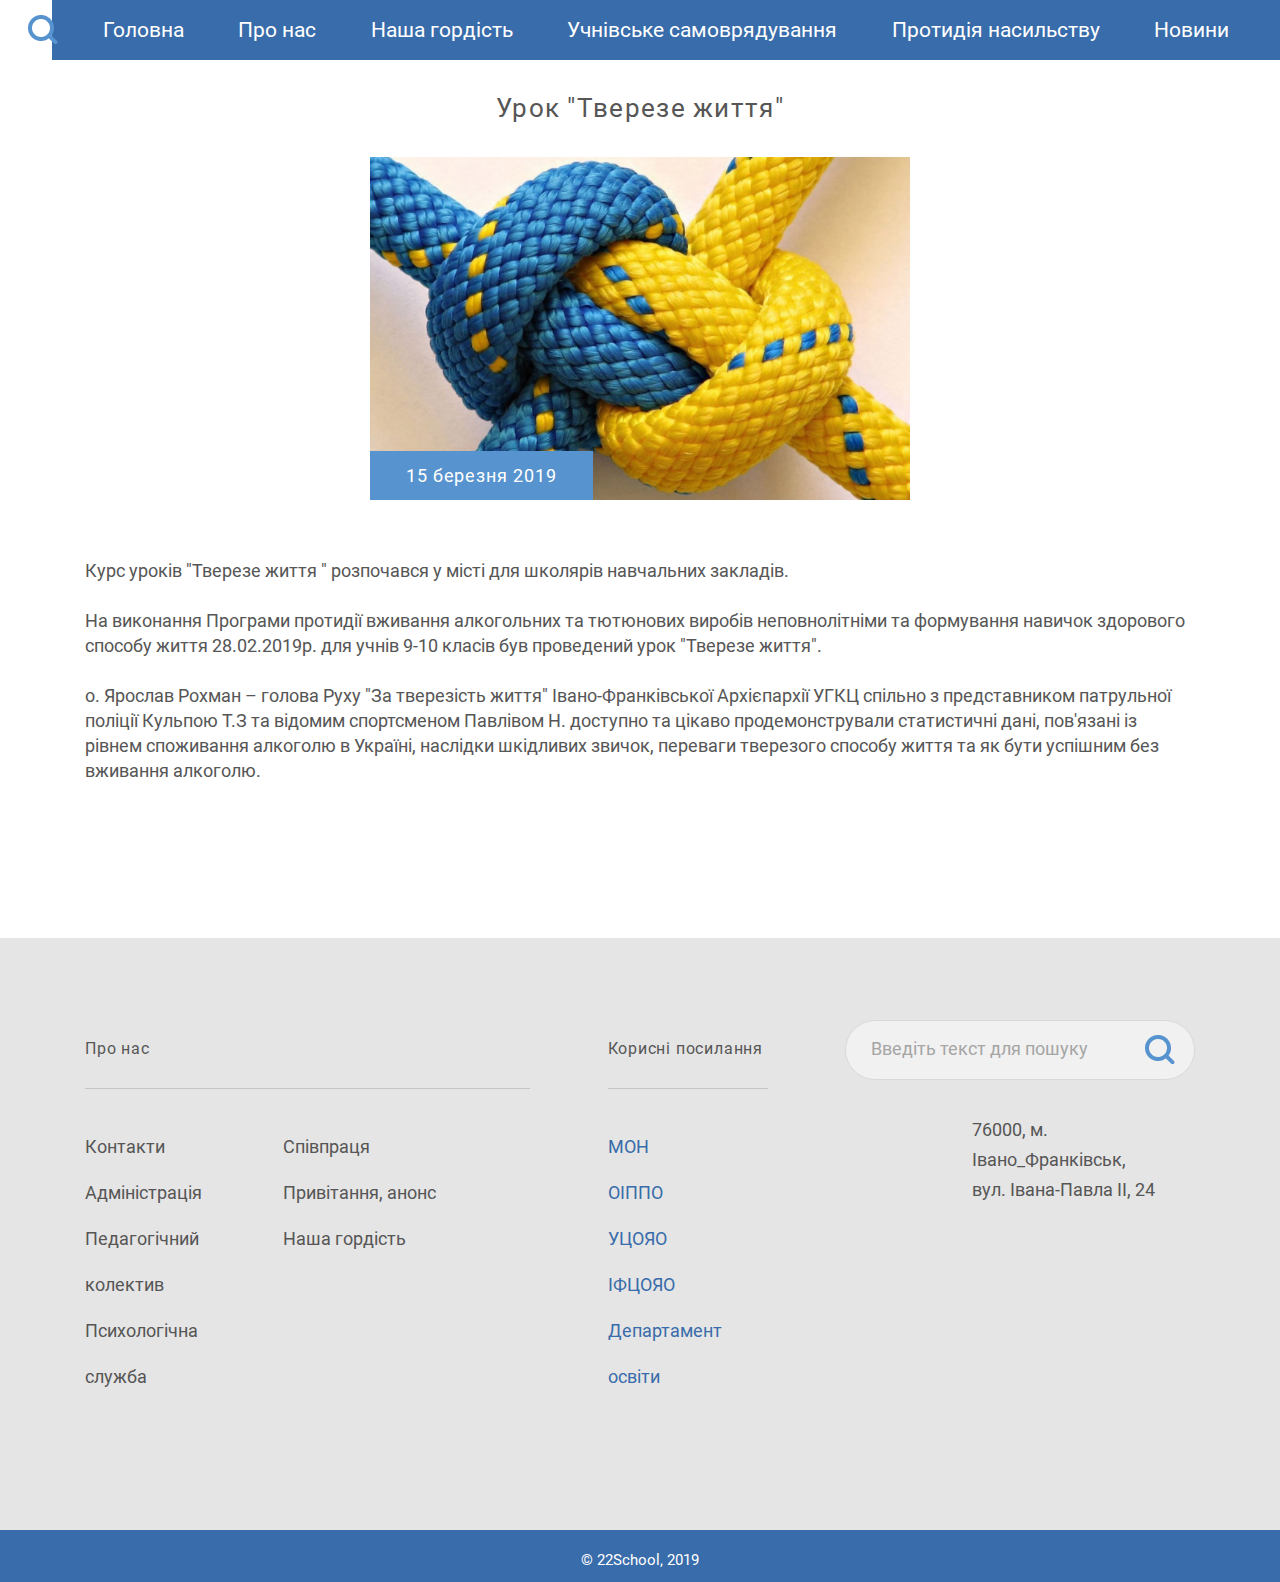
==== news-open.html @ d6c66316 "done" ====
<!doctype html>
<html lang="en">
  <head>
    
    <meta charset="utf-8">
    <meta name="viewport" content="width=device-width, initial-scale=1, shrink-to-fit=no">

 
    <link rel="stylesheet" type="text/css" href="style/bootstrap.min.css"> 
    <link rel="stylesheet" type="text/css" href="style/slick.css"/>
    <link rel="stylesheet" type="text/css" href="style/main.css">

    <title>News</title>
  </head>
  <body class="news">
 <header class="header ">
 	 		<div class="search-icon news-open-srch"><img src="img/search 2).png" alt=""></div>
            <input class="top-search" type="text" placeholder="Введіть текст для пошуку">

            <nav class="nav d-flex align-items-center justify-content-between">
                <div class="menu__btn"><span></span></div>
                <ul class="menu">
                    <li class="menu__item"><a href="">Головна</a></li>
                    <li class="menu__item"><a href="">Про нас</a></li>
                    <li class="menu__item"><a href="">Наша гордість</a></li>
                    <li class="menu__item"><a href="#">Учнівське самоврядування</a></li>
                    <li class="menu__item"><a href="#">Протидія насильству</a></li>
                    <li class="menu__item"><a href="">Новини</a></li>
                    <li class="search-menu"><div class="footer-search">
                <div class="row">
                <div class="col-lg-12 ">
                <input type="text" placeholder="Введіть текст для пошуку">
            </div></li>
                </ul>
            </nav>
    </header>
    <div class="container">
        <div class="row">
            <div class="col-lg-12 news-open-title">
                <h3>Урок "Тверезе життя"</h3>
            </div>
                <div class="col-lg-6">
                    <div class="news-open-wraper">
                        <img src="img/ukraina_kak_garantirovat_bezopasnost_2.png" alt="">
                        <div class="date-open-news">15 березня 2019</div>
                    </div>
                </div>
                <div class="col-lg-12 open-news-text">
                    <p>Курс уроків "Тверезе життя " розпочався у місті для школярів навчальних закладів.</p>
                    <p> На виконання Програми протидії вживання алкогольних та тютюнових виробів неповнолітніми та формування навичок здорового способу життя 28.02.2019р. для учнів 9-10 класів був проведений урок "Тверезе життя".</p>
                    <p> о. Ярослав Рохман – голова Руху "За тверезість життя" Івано-Франківської Архієпархії УГКЦ спільно з представником патрульної поліції Кульпою Т.З та відомим спортсменом Павлівом Н. доступно та цікаво продемонстрували статистичні дані, пов'язані із рівнем споживання алкоголю в Україні, наслідки шкідливих звичок, переваги тверезого способу життя та як бути успішним без вживання алкоголю.</p>
                </div>
            
        </div>
    </div>



    <footer>
    <div class="container">
        <div class="row">
            <div class="col-lg-5  footer-menu">
                <h6>Про нас</h6>
                <div class="row ">
                    <div class="col-md-5">
                        <ul>
                            <li><a href="">Контакти</a></li>
                            <li><a href="">Адміністрація</a></li>
                            <li><a href="">Педагогічний колектив </a></li>
                            <li><a href="">Психологічна служба </a></li>
                        </ul>
                    </div>
                    <div class="col-md-5">
                        <ul>
                            <li><a href="">Співпраця </a></li>
                            <li><a href="">Привітання, анонс</a></li>
                            <li><a href="">Наша гордість</a></li>
                        </ul>
                    </div>
                </div>
            </div>
            <div class="col-xl-2 col-lg-3 col-md-6 links">
                <h6>Корисні посилання</h6>
                <ul>
                            <li><a href="">МОН </a></li>
                            <li><a href="">ОІППО</a></li>
                            <li><a href="">УЦОЯО</a></li>
                            <li><a href="">ІФЦОЯО</a></li>
                            <li><a href="">Департамент освіти</a></li>
                        </ul>
            </div>
            <div class="col-xl-4 col-lg-4 col-md-6 footer-search">
                <div class="row">
                <div class="col-lg-12 ">
                <input type="text" placeholder="Введіть текст для пошуку">
                <button ></button>
            </div>
            <div class="footer-adress col-lg-7 col-md-5 offset-lg-4 offset-md-7">76000, м. Івано_Франківськ,
                    вул. Івана-Павла ІІ, 24
                </div>
            </div>
            </div>
        </div>
    </div>
</footer>
<div class="copy-right">© 22School, 2019</div>















     <script type="text/javascript" src="js/jquery-3.3.1.min.js"></script>
    <script type="text/javascript" src="js/bootstrap.min.js"></script>
        <script type="text/javascript" src="js/slick.min.js"></script>
          <script type="text/javascript" src="js/main.js"></script>

  </body>
</html>
---- style/main.css ----
@import url(reset.css);

@font-face {
  font-family: "Roboto";
  src: url("../fonts/Roboto/Roboto-Bold.ttf");
  font-weight: 700;
}

@font-face {
  font-family: "Roboto";
  src: url("../fonts/Roboto/Roboto-Regular.ttf");
  font-weight: 400;
}

@font-face {
  font-family: "Roboto";
  src: url("../fonts/Roboto/Roboto-Light.ttf");
  font-weight: 300;
}

body {
	font-family: Roboto;	
}
img{
	max-width: 100%;
}
a{
	text-decoration: none;
	color: #fff;
}

@media(min-width:1500px) {
	.container {
		max-width: 1470px;
	}
}
.info-corner{
	width: 433px;
	background-image: url(../img/Group2.png);
	text-align: center;
	padding-top: 65px;
	padding-bottom: 28px;
	display: inline-block;
}

.info-corner h5{
	font-weight: bold;
	font-size: 20px;
	line-height: 28px;
	letter-spacing: 0.1em;
	text-transform: uppercase;
	color: #D4ECFF;
	margin-bottom: 35px;
	margin-top: 15px;
	padding: 0 70px;


}
.info-corner ul{

	text-align: left;
}
.info-corner li {
	font-weight: 500;
	font-size: 22px;
	line-height: 31px;
	letter-spacing: 0.05em;
	color: #FFFFFF;
}
.info-corner li span{
	display: block;
	width: 100%;
	padding: 20px 70px 14px 70px;
}
.info-corner li:last-child{
	margin-bottom: 40px;
}
.home-top{
	width: calc(100% - 433px);
	background-image: url(../img/DSC_6254.png);
	background-size: cover;
	background-repeat: no-repeat;
}
header{
	position: absolute;
	top: 0;
	right: 0;
	background-color: #396CAA;
	height: 60px;
	padding: 0 51px;
	z-index: 8888;
}
.menu {
  display: flex;
}

.menu__item {
  margin-left: 3.4rem;
}

.menu__item:first-child {
  margin-left: 0;
}

.menu__item a {
  	font-weight: 500;
	font-size: 21px;
	line-height: 30px;
	color: #FFFFFF;
	line-height: 60px;
}

.menu__item a:hover {
  color: #D4ECFF;
}


.carousel-item{
	height: 946px;
	background-image: url(../img/DSC_6254.png);
	background-size: cover;
}



.carousel-caption{
	position: absolute;
	right: 180px;
	bottom: 80px;
	left: auto;
	width: 270px;
	text-align: left;
	font-weight: 500;
	font-size: 24px;
	line-height: 34px;
}
.carousel-indicators{
	bottom: 260px;
	right: 83px;
	display: block;
	margin:0;
	left: auto;
}
.carousel-indicators li{
	margin-bottom: 20px;
	width: 28px;
	height: 28px;
	background-color: transparent;
	display: flex;
    align-items: center;
    border-radius: 50%;
}

.carousel-indicators li span {
	width: 6px;
	height: 6px;
	border-radius: 50%;
	background-color: #fff;
	display: block;
    margin: 0 auto;
}
.carousel-indicators .active {
	background-color: transparent;
	 border-radius: 50%;
	 border: 1px solid #5793CE;


}
.search_and_fb{
	position: absolute;
	bottom: 100px;
	right: 83px;
}
.search{
	padding-bottom: 30px;
}
.fb{
	padding-top: 30px;
	border-top: 1px solid #FFFFFF;
}

.slide-2{
	background-image: url(../img/D75_7234.png);
}
.slide-3{
	background-image: url(../img/DSC_6324.png);
}

.carousel-control-prev, .carousel-control-next{
	display: none;
}
.search-act{
	display: none;
	height: 35px;
	width: 200px;
	position: absolute;
	bottom: 93px;
	right: 33px;
	z-index: 9999999;
}
.search-act input{
	height: 35px;
	width: 200px;
	border: none;
	background-color: rgba(0,0,0,.7);
	border-bottom: 1px solid black;
	color: #FFFF;
}
.search-act input::-webkit-input-placeholder {
	font-size: 18px;
	color: #FFFF;
}
.search-act input::-moz-placeholder{
	font-size: 18px;
	color: #FFFF;
}

.search-act input:-moz-placeholder{
	font-size: 18px;
	color: #FFFF;
	} Firefox 18- 
.search-act input:-ms-input-placeholder {
	font-size: 18px;
	color: #FFFF;
}

.info-open{
	display: none;
	width: calc(100% - 432px);
    height: 946px;
    background-color: #609EDA;
    position: absolute;
    top: 0;
    right: 0;
    z-index: 8889;
    padding-top: 165px;
    padding-left: 158px;
}
.info-open li > img{
	vertical-align: middle;
}
.close-info{
font-weight: 500;
font-size: 21px;
line-height: 30px;
letter-spacing: 0.05em;
text-transform: uppercase;
color: #255692;
margin-bottom: 42px;
}


.close-info img{
	margin-right: 10px;
}

.info-content li{
	font-weight: 500;
	font-size: 22px;
	line-height: 31px;
	letter-spacing: 0.05em;
	vertical-align: top;
	color: #FFFFFF;
	margin-bottom: 35px;
}
.news{
	padding-top: 60px;
}
.news >	.row {
	padding-bottom: 60px;
	border-bottom: 1px solid #C4C4C4;
}
h2{
	font-weight: bold;
	font-size: 35px;
	line-height: 49px;
	letter-spacing: 0.05em;
	text-transform: uppercase;
	color: #565656;
	margin-bottom: 48px;
}
h2>div{
	width: 27px;
	height: 27px;
	background-color: #5793CE;
	display: inline-block;
	margin-left: 20px;
}
.news .sm-pic .row > div{
	margin-top: 10px;
}
.big-pic{
	margin-top: 10px;
}
.big-pic >div, .sm-pic .row>div>div{
	position: relative;
}
.signature{
	width: 100%;
	height: 143px;
	background: rgba(0, 0, 0, 0.4);
	position: absolute;
	bottom: 0;
	left: 0;
	padding-left: 50px;
	display: flex;
	align-items: center;
}
.signature p{
	font-weight: 500;
	font-size: 28px;
	line-height: 39px;
	letter-spacing: 0.05em;
	color: #FFFFFF;
	margin-bottom: 10px;
}
.date{
	font-size: 18px;
	line-height: 25px;
	letter-spacing: 0.05em;
	color: #FFFFFF;
}
.date >div{
	width: 11px;
	height: 11px;
	background: #5793CE;
	display: inline-block;
	margin-right: 20px;
}
.vizible{
	display: block
}
.change-color{
background-color: #609EDA;
}
.news .sm-pic  .col-lg-6 .signature p{
	font-size: 22px;
	line-height: 31px;
}
h6{
	font-weight: 500;
	font-size: 22px;
	line-height: 31px;
	letter-spacing: 0.05em;
	color: #565656;
	margin-bottom: 5px;

}
.text-news{
	margin-top: 50px;
}
.text-news .date {
	color:  #A5A5A5;
	margin-bottom: 15px;
}
.text-news p{
	font-size: 18px;
	line-height: 25px;
	color: #565656;
	margin-bottom: 25px;
}
.text-news .news-btn{
	background: #5793CE;
	border-radius: 50px;
	font-weight: bold;
	font-size: 18px;
	line-height: 25px;
	letter-spacing: 0.05em;
	color: #FFFFFF;
	padding: 7px 16px;
	width: fit-content;
}
.notise{
	margin-top: 50px;
	margin-bottom: 98px;
}
.notise-time{
	display: flex;
	align-items: center;
	padding-left: 50px;
	width: 100%;
	height: 146px;
	font-weight: bold;
	font-size: 45px;
	line-height: 63px;
	letter-spacing: 0.05em;
	text-transform: uppercase;
	background: #79B1E0;
	border-radius: 0px 90px 0px 0px;
	color: #FFFFFF;
}
.notise-time sup{
	font-size: 28px;
	line-height: 39px;
}
.notise-text{
	color: #FFFFFF;
	background: #79B1E0;
	padding: 65px 50px 100px 50px;
	border-top: 1px solid #396CAA;
}
.notise-text p{
	font-size: 18px;
line-height: 25px;
}
 .notise-text .notise-header {
		font-weight: 500;
	font-size: 28px;
	line-height: 39px;
	letter-spacing: 0.05em;
	margin-bottom: 30px;
}
footer{
	background-color: #E5E5E5;
	padding-top: 82px;
	padding-bottom: 130px;
}
.footer-menu li a{
	font-size: 18px;
	line-height: 46px;
	color: #565656;
}

 footer h6{
 	font-size: 21px;
	line-height: 57px;
	padding-bottom: 11px;
	border-bottom: 1px solid #C4C4C4;
	margin-bottom: 35px;

}
.links a {
	font-size: 18px;
	line-height: 46px;
	color: #396CAA;
}
.footer-search button{
	background-image: url('../img/search 2).png');
	width: 30px;
	height: 30px;
	position: absolute;
	top: 15px;
	right: 35px;
	background-color: transparent;
	border: none;
}
.footer-search  .col-lg-12{
	position: relative;
	width: 100%;
	height: 60px;
}
.footer-search input{
	width: 100%;
	height: 100%;
	background: #F1F1F1;
	border: 1px solid #D9D9D9;
	box-sizing: border-box;
	border-radius: 60px;
	padding-left: 25px;
}
footer .container> .row{
	justify-content: space-between;
}


.footer-adress{
	margin-top: 35px;
	font-size: 18px;
	line-height: 30px;
	color: #565656;
}

.footer-search input::-webkit-input-placeholder {
	font-size: 18px;
	line-height: 25px;
	color: #A5A5A5;
}
.footer-search input::-moz-placeholder{
	font-size: 18px;
	line-height: 25px;
	color: #A5A5A5;}/* Firefox 19+ 

.footer-search input:-moz-placeholder{
	font-size: 18px;
	line-height: 25px;
	color: #A5A5A5;
	}/* Firefox 18- */
.footer-search input:-ms-input-placeholder {
	font-size: 18px;
	line-height: 25px;
	color: #A5A5A5;
}
.copy-right{
	width: 100%;
	padding-top: 11px;
	padding-bottom: 2px;
	text-align: center;
	background-color: #396CAA;
	font-size: 15px;
	line-height: 39px;
	text-align: center;
	color: #FFFFFF;
}
.sm-news .signature p{
	font-size: 22px;
	line-height: 31px;
}
 .news .content .text-news{
	margin-top: 50px;

}
.closer{
	display: none;
}










 .info-open{
	position: absolute;
}

/*--------------------pride page---------*/
 .info-corner{
	position: fixed;
	top: 0px;
	left: 0px;
}
.info-open{
	position: fixed;
}

.pride > .container ,{
	padding-top: 105px;
	padding-bottom: 130px;
}
.pride .text-news{
	margin-top: 15px;
}
.pride .text-news h6{
	margin-bottom:  20px;
}
  .not-active{
	position: relative;
	z-index: -1;
}
.search-icon{
	width: 30px;
	height: 30px;
	position: absolute;
	top: 15px;
	left:-70px;
}

.news .text-news{
	margin-top: 0;
}
.news .right-news-section{
	padding-left: 0;
}

.left-news-section:not(:first-child), .right-news-section{
margin-top: 40px;
}
 .first {
margin-top: 0px;
}
.news >.container, .pride>.container{
	padding-top: 30px;
	padding-bottom: 130px;
}
.pride>.container{
	padding-top: 100px;
}
.news >.container > .row{
	justify-content: center;
}
.news .pagination{
	margin-top: 120px;
}
.page-item {
	margin-right: 20px;
}
.page-item.active .page-link{
	background-color: #5793CE;
}
.page-item .page-link{
border: 2px solid #5793CE;
box-sizing: border-box;
}
.dots .page-link{
	border:none;
}
.news h3{
	font-weight: 500;
	font-size: 26px;
	line-height: 37px;
	letter-spacing: 0.05em;
	color: #565656;
}
.news-open-title{
	text-align: center;
	margin-bottom: 30px;
}
.date-open-news{
	position: absolute;
	bottom: 3px;
	left: 0;
	padding: 12px 36px;
	background-color: #5793CE;
	font-size: 18px;
	line-height: 25px;
	text-align: center;
	letter-spacing: 0.05em;
	color: #FFFFFF;
}
.news-open-wraper{
	position: relative;
margin-bottom: 55px;
}
.open-news-text{
	font-size: 18px;
	line-height: 25px;
	color: #565656;
}
.open-news-text p{
	margin-bottom: 25px;
}


.info-btn{
	display: none;
}
.top-search{
	display: none;
	position: absolute;
	top: 50px;
	left: -120px;
	height: 50px;
	width: 200px;
	border: none;
	background-color: transparent;
	border-bottom: 1px solid black;

}
.top-search::-webkit-input-placeholder {
	color: black;
}
.top-search::-moz-placeholder{
	font-size: 18px;
	line-height: 25px;
	color: black;
	}/* Firefox 19+ */

.top-search:-moz-placeholder{
	color: black;
	}/* Firefox 18- */
.top-search:-ms-input-placeholder {
	color: black;
}

/*news*/
.search-menu{
	display: none;
}
.content-row>div{
	padding-left: 12%;
}
@media (min-width: 992px) and (max-width: 1352px){
	.news .info-corner, .pride .info-corner{
		width: 290px;
	}

}
@media (min-width: 992px) and (max-width: 1352px){
	.news .info-corner, .pride .info-corner{
		width: 290px;
	}
	.news .info-corner li, .pride .info-corner li {
		font-size: 18px;
	}
	.news .info-open, .pride .info-open {
		width: calc(100% - 290px);
	}
	.pagination-nav{
		margin-left: 5%;
	}
	.top-search{
		left: -20px;
	}
}



@media (max-width: 1250px){
	.menu__item a{
		font-size: 17px;

	}
	.menu__item {
		margin-left: 2rem;
	}

	
}


@media (max-width: 1499px){
	footer h6{
		font-size: 16px;
	}
	.sm-news .signature p{
		font-size: 16px;
		line-height: 25px;
	}
	.signature p{
		font-size: 20px;
		line-height: 30px;
	}
	.signature{
		height: 105px;
	}
	.notise{
		margin-bottom: 124px;
	}
}


@media (max-width: 1300px){

.news-open-srch{
	left: -31px;
}
}
@media (min-width: 1251px) and (max-width: 1300px){
		.search-icon{
	left:-24px;
}
}




@media (max-width: 1200px){
	footer h6{
		font-size: 16px;
	}
	.sm-news .signature p{
		font-size: 13px;
		line-height: 20px;
	}
	.signature p{
		font-size: 20px;
		line-height: 30px;
	}
	.signature{
		height: 85px;
	}
	.date{
		font-size: 14px;
		line-height: 20px;
	}

}

/*------menu----*/
@media only screen and (max-width: 991.9px) {
 header{
 	background-color: transparent;
 }
 .search-icon{
 	display: none;
 }
 .news .info-btn .pride .info-btn{
 	top: 145px;
 }
 .search-act{
 	bottom: 59px;
 	right: 22px;
 }
 .closer{
 	display: block;
 }
  .mt-50 {
    margin-top: 1rem;
}
  .nav {
    transition: .4s;
    -webkit-transition: .4s;
    -moz-transition: .4s;
    -ms-transition: .4s;
    -o-transition: .4s;
  }

  .nav.bg-green {
    background-color: #396CAA;
  }

  .menu__btn {
    height: 2.4rem;
    width: 2.4rem;
    background: transparent;
    position: relative;
    cursor: pointer;
    z-index: 100;
    margin-right: 1rem;
    top: 15px;
  }

  .menu__btn span,
  .menu__btn span::before,
  .menu__btn span::after {
    display: block;
    position: absolute;
    top: 50%;
    margin-top: -2px;
    left: 0;
    width: 2.4rem;
    height: 4px;
    background-color: #6F6F6F;
  }

  .white-menu .menu__btn span,
  .white-menu .menu__btn span::before,
  .white-menu .menu__btn span::after {
    background-color: #fff;
  }

  .menu__btn span::before,
  .menu__btn span::after {
    content: '';
    transition: transform 0.4s;
    -webkit-transition: transform 0.4s;
    -moz-transition: transform 0.4s;
    -ms-transition: transform 0.4s;
    -o-transition: transform 0.4s;
  }

  .menu__btn span::before {
    transform: translateY(-8px);
    -webkit-transform: translateY(-8px);
    -moz-transform: translateY(-8px);
    -ms-transform: translateY(-8px);
    -o-transform: translateY(-8px);
  }

  .menu__btn span::after {
    transform: translateY(8px);
    -webkit-transform: translateY(8px);
    -moz-transform: translateY(8px);
    -ms-transform: translateY(8px);
    -o-transform: translateY(8px);
  }

  .menu__btn_active span {
    height: 0;
  }

  .menu__btn_active span:before {
    transform: rotate(-42deg);
    -webkit-transform: rotate(-42deg);
    -moz-transform: rotate(-42deg);
    -ms-transform: rotate(-42deg);
    -o-transform: rotate(-42deg);
    background-color: #fff;
  }

  .menu__btn_active span:after {
    transform: rotate(42deg);
    -webkit-transform: rotate(42deg);
    -moz-transform: rotate(42deg);
    -ms-transform: rotate(42deg);
    -o-transform: rotate(42deg);
    background-color: #fff;
  }

  .menu {
    display: none;
    position: absolute;
    width: 100vw;
    top: 0;
    right: 0;
    background-color: #396CAA;
    padding: 2rem 0 4rem;
    text-align: center;
    z-index: 99;
    max-height: calc(100vh - 4rem);
    overflow: auto;
    height: 100vh;
  }

  .menu__item {
    margin: 0 0 2.6rem 0;
    font-size: 1rem;
  }

  .menu__item a {
    color: #fff
  }

  .menu__item:last-child {
    margin-bottom: 0;
  }

  .mbb-banner__title {
    font-size: 9rem;
    line-height: 6.5rem;
  }

  .mbb-banner__title>span {
    font-size: 1rem;
    line-height: 1.6rem;
    width: 11rem;
    right: 0;
  }

  .footer__info {
    text-align: center;
    width: 60%;
    margin: 0 auto;
  }

  .footer__info_item {
    justify-content: center;
  }

  .footer__info .language {
    margin-top: 3rem;
  }

  .footer__info>p {
    width: 100%;
    margin-left: 0;
  }
  .info-btn{
  	display: block;
  	position: absolute;
  	top: 50px;
  	left: 10px;
  	z-index: 7777;
  	border-radius: 50%;
  	background-color: #396CAA;
  }
  .info-corner{
  	display: none;
  }
  .home-top{
  	width: 100%;
  }
   .info-corner{
  	position: absolute;
  	z-index: 8888;
  	width: 100%;
  	 background-repeat: no-repeat;
    background-size: cover;
    background-position: center;
    height: 100vh;
    overflow: scroll;
  }
   .info-open{

    position: relative;
    height: auto;
    width: auto;
    padding-top: 40px;
    padding-left: 90px;
    padding-bottom: 5px;
  }
  .closer{
  	width: 30px;
  	height: 30px;
  	position: absolute;
  	right: 20px;
  	top: 20px;
  }
  .carousel-item {
  	height: 500px;
  } 
  .search_and_fb{
  	right: 40px;
  	bottom: 50px;
  }
  .search_and_fb .search,.search_and_fb .fb {
  	width: 20px;
  	padding-bottom:15px;
  	padding-top: 15px;
  }
  .carousel-indicators{
  	bottom: 155px;
  	right: 35px;
  }
  .notise-text p{
  	font-size: 12px;
  	line-height: 20px;
  }
  .notise-text .notise-header{
  	font-size: 17px;
  	line-height: 25px;
  }
  .notise-text{
  	padding-top: 25px;
  	padding-bottom: 50px;
  }
  .footer-search{
  	margin-top: 65px;
  }
  .sm-news .signature p {
    font-size: 16px;
    line-height: 25px;
}
.search-menu{
	display: block;
}
.search-menu input {
	width: 80%;
	height: 30px;
}
}

@media only screen and (max-width: 767.9px) {
.info-corner{
	min-height: 100vh;
	height: auto;

}
.info-corner h5{
	font-size: 18px;
}
.info-corner li{
	font-size: 15px;
	line-height: 15px;
}
.info-corner li span {
	padding: 10px 50px 12px 50px

}
.sm-news > div > img{
width: 100%;
}
.news .info-btn, .pride .info-btn{
	top: 3px;
}
}
@media only screen and (max-width: 567.9px) {

.close-info{
	font-size: 15px;
}
.info-open{
	padding-left: 30px;
}
.info-open li > img{
	width: 20px;
}
.footer-search button{
	width: 20px;
	height: 20px;
	background-size: contain;
	top: 20px;
}
.signature{
	height: auto;
	padding-top: 20px;
	padding-bottom: 20px;
}
.pride h2{
	font-size: 24px;

}
.pride h2>div{
	width: 20px;
	height: 20px;
	margin-left: 10px;
}
}
@media only screen and (max-width: 360.9px) {
	.big-pic p , .sm-pic p {
		font-size: 15px;
		line-height: 20px;
		margin-bottom: 5px;
	}
	.date{
		font-size: 12px;
	}
	.signature{
		padding-top: 0;
		padding-bottom: 5px;
	}
	.page-item{
		margin-right: 10px;
	}
}
.search-act-viz{
	display: block;
}


.main-info{
	position: static;
}

.slide-search{

}
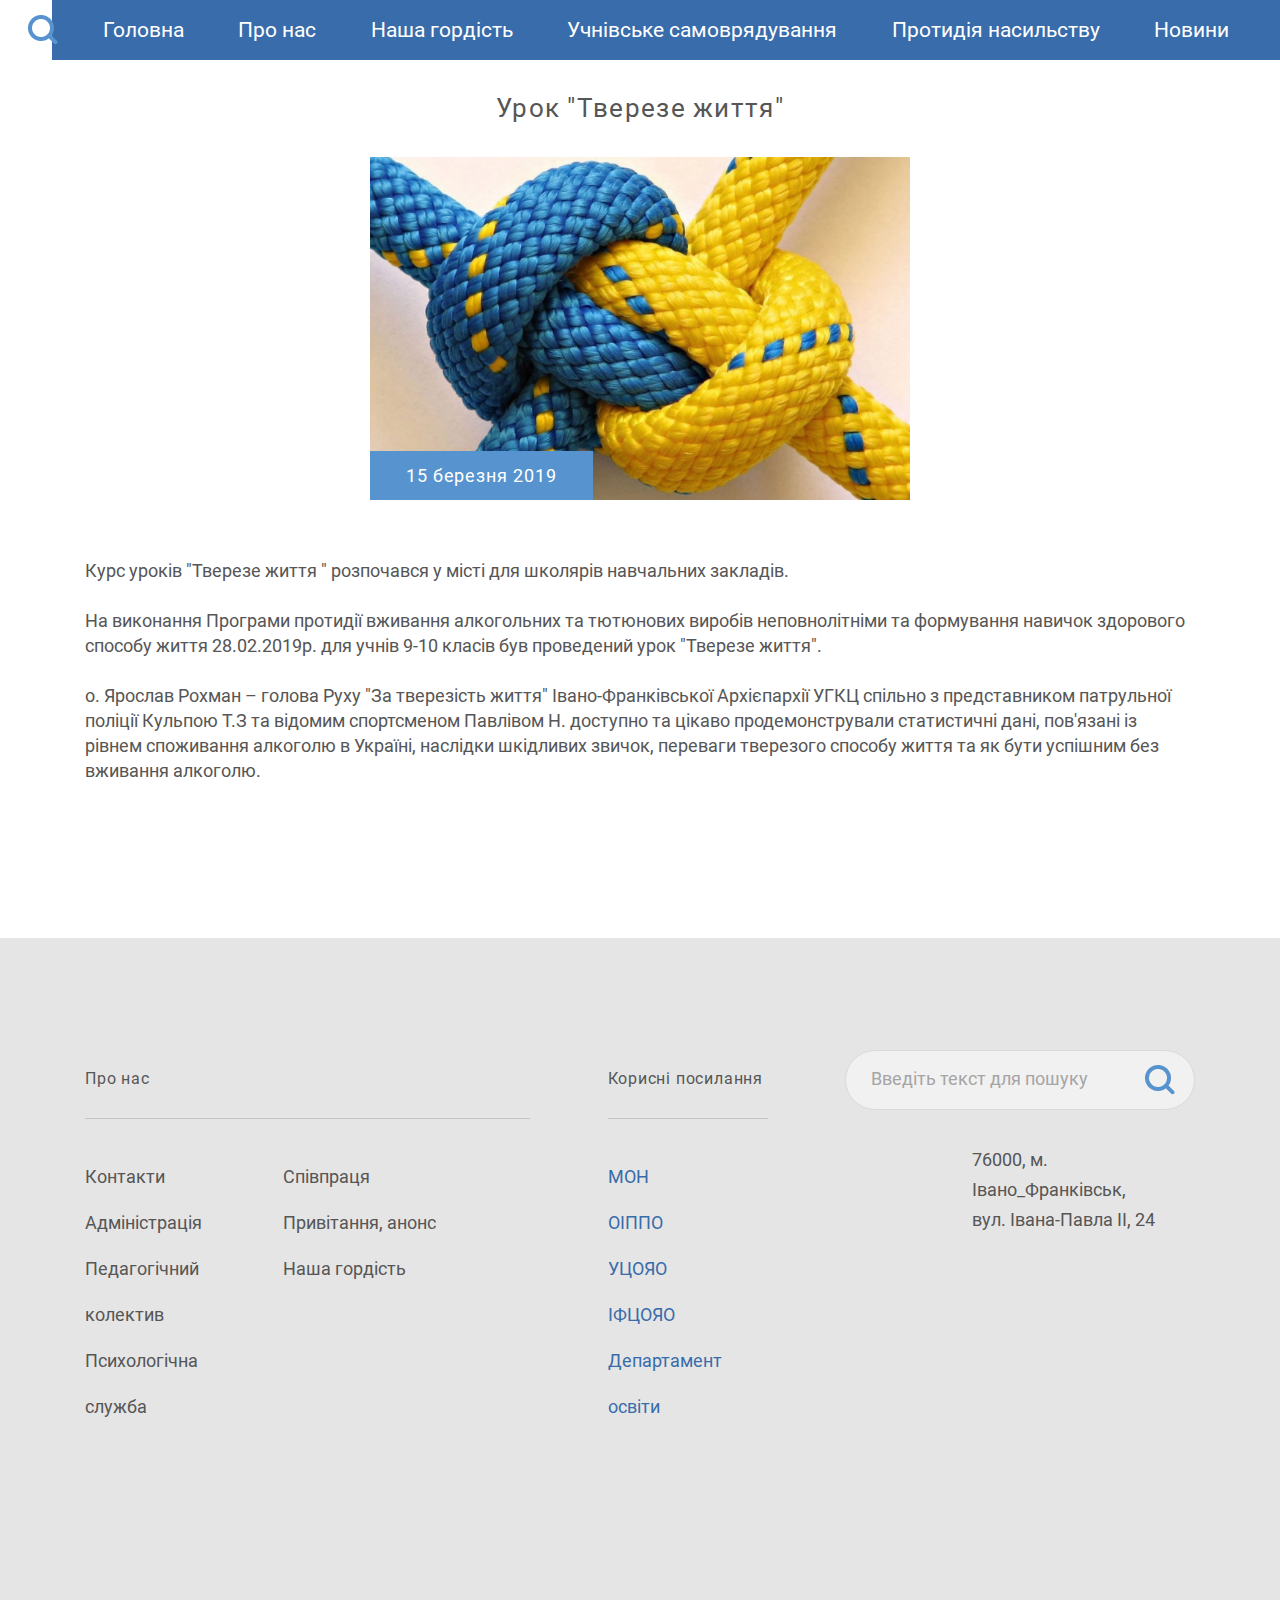
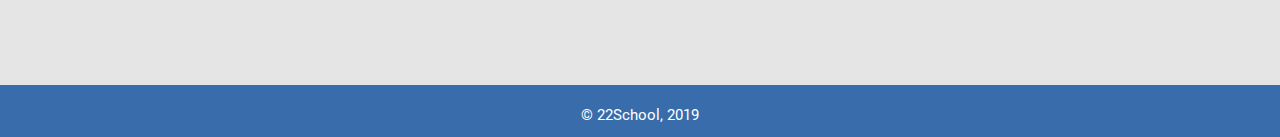
==== commit d1e30166: "check please" ====
--- a/news-open.html
+++ b/news-open.html
@@ -121,7 +121,7 @@
 
      <script type="text/javascript" src="js/jquery-3.3.1.min.js"></script>
     <script type="text/javascript" src="js/bootstrap.min.js"></script>
-        <script type="text/javascript" src="js/slick.min.js"></script>
+     <script type="text/javascript" src="js/jquery.sticky-kit.min.js"></script>
           <script type="text/javascript" src="js/main.js"></script>
 
   </body>
--- a/style/main.css
+++ b/style/main.css
@@ -29,11 +29,7 @@
 	color: #fff;
 }
 
-@media(min-width:1500px) {
-	.container {
-		max-width: 1470px;
-	}
-}
+
 .info-corner{
 	width: 433px;
 	background-image: url(../img/Group2.png);
@@ -266,7 +262,7 @@
 .news{
 	padding-top: 60px;
 }
-.news >	.row {
+.news >	.row:nth-child(2) {
 	padding-bottom: 60px;
 	border-bottom: 1px solid #C4C4C4;
 }
@@ -279,7 +275,7 @@
 	color: #565656;
 	margin-bottom: 48px;
 }
-h2>div{
+h2 > div{
 	width: 27px;
 	height: 27px;
 	background-color: #5793CE;
@@ -292,7 +288,7 @@
 .big-pic{
 	margin-top: 10px;
 }
-.big-pic >div, .sm-pic .row>div>div{
+.big-pic > a >div, .sm-pic .row > div > a > div{
 	position: relative;
 }
 .signature{
@@ -300,7 +296,7 @@
 	height: 143px;
 	background: rgba(0, 0, 0, 0.4);
 	position: absolute;
-	bottom: 0;
+	bottom: 3px;
 	left: 0;
 	padding-left: 50px;
 	display: flex;
@@ -555,7 +551,7 @@
 	height: 30px;
 	position: absolute;
 	top: 15px;
-	left:-70px;
+	left:-34px;
 }
 
 .news .text-news{
@@ -671,6 +667,9 @@
 }
 .content-row>div{
 	padding-left: 12%;
+}
+.content-row{
+	justify-content: center;
 }
 @media (min-width: 992px) and (max-width: 1352px){
 	.news .info-corner, .pride .info-corner{
@@ -1021,6 +1020,9 @@
 	width: 80%;
 	height: 30px;
 }
+.links {
+	margin-top: 60px;
+}
 }
 
 @media only screen and (max-width: 767.9px) {
@@ -1040,7 +1042,7 @@
 	padding: 10px 50px 12px 50px
 
 }
-.sm-news > div > img{
+.sm-news > a > div > img{
 width: 100%;
 }
 .news .info-btn, .pride .info-btn{
@@ -1109,7 +1111,22 @@
 
 }
 
-
-
-
-
+.wrap{
+	width: 100vw;
+	height: auto;
+	padding-top: 100px;
+}
+
+@media(min-width:1500px) {
+	.container {
+		max-width: 1470px;
+	}
+	.search-icon{
+		left: -70px;
+	}
+}
+.container{
+	padding-top: 30px;
+	padding-bottom: 125px;
+}
+
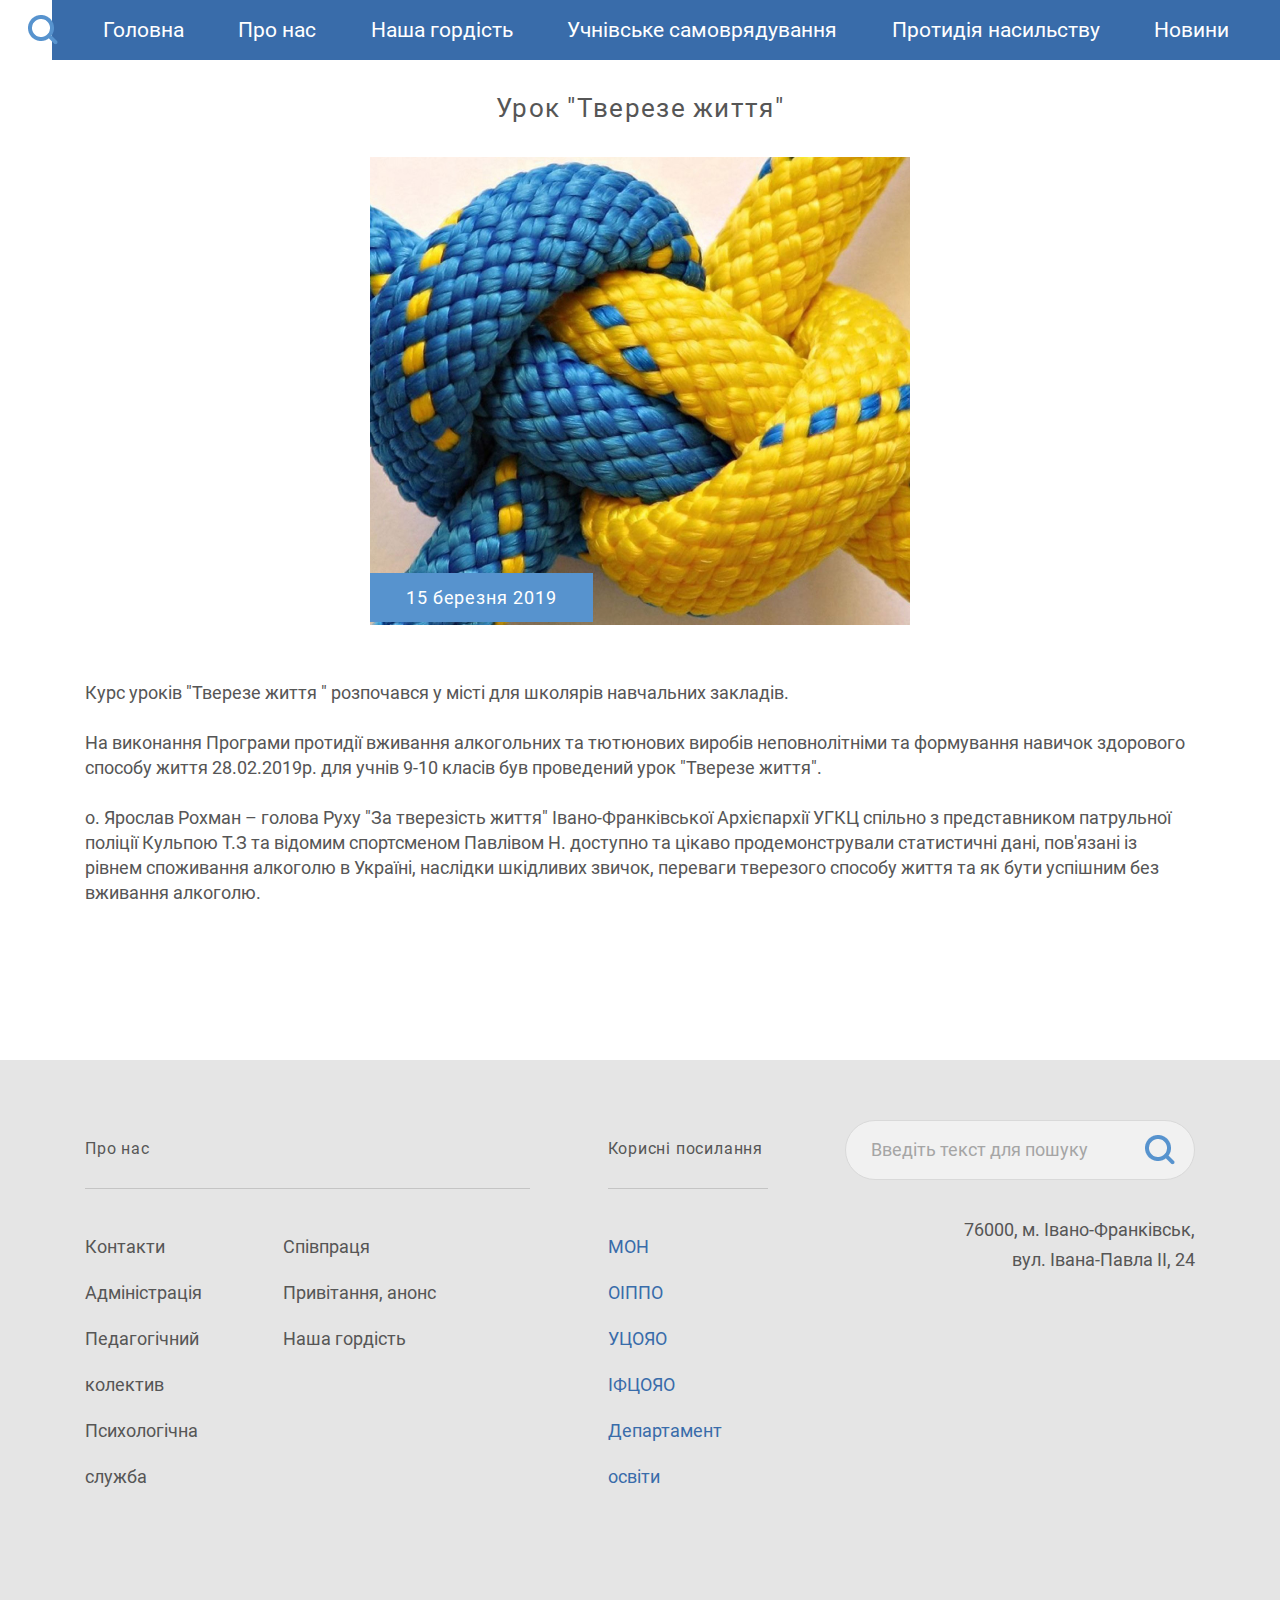
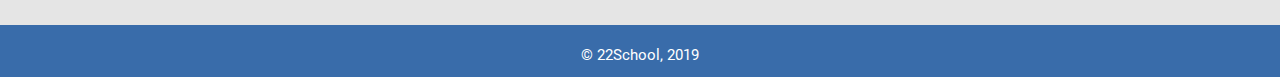
==== commit 83039bbf: "all pages are done" ====
--- a/news-open.html
+++ b/news-open.html
@@ -14,8 +14,7 @@
   </head>
   <body class="news">
  <header class="header ">
- 	 		<div class="search-icon news-open-srch"><img src="img/search 2).png" alt=""></div>
-            <input class="top-search" type="text" placeholder="Введіть текст для пошуку">
+ 	 		<div class="search-icon news-open-srch search"><img src="img/search 2).png" alt=""></div>
 
             <nav class="nav d-flex align-items-center justify-content-between">
                 <div class="menu__btn"><span></span></div>
@@ -34,6 +33,14 @@
                 </ul>
             </nav>
     </header>
+    <div class="pop-up">
+                                        <img  class="close-pop-up" src="./img/close.png" alt="">
+                                        <h2>пошук</h2>
+                                        <form action="">
+                                            <input type="text">
+                                            <button type="submit" >шукати </button>
+                                        </form>
+                            </div>
     <div class="container">
         <div class="row">
             <div class="col-lg-12 news-open-title">
@@ -95,7 +102,7 @@
                 <input type="text" placeholder="Введіть текст для пошуку">
                 <button ></button>
             </div>
-            <div class="footer-adress col-lg-7 col-md-5 offset-lg-4 offset-md-7">76000, м. Івано_Франківськ,
+            <div class="footer-adress col-lg-12 col-md-12 "> <p> 76000, м. Івано-Франківськ,</p>
                     вул. Івана-Павла ІІ, 24
                 </div>
             </div>
--- a/style/main.css
+++ b/style/main.css
@@ -262,9 +262,14 @@
 .news{
 	padding-top: 60px;
 }
-.news >	.row:nth-child(2) {
-	padding-bottom: 60px;
+.line-bott {
+	height: 60px;
 	border-bottom: 1px solid #C4C4C4;
+    width: calc(100% - 30px);
+    max-width: initial;
+    margin: 0 AUTO;
+    flex: initial;
+    max-width: initial;
 }
 h2{
 	font-weight: bold;
@@ -296,7 +301,7 @@
 	height: 143px;
 	background: rgba(0, 0, 0, 0.4);
 	position: absolute;
-	bottom: 3px;
+	bottom: 0;
 	left: 0;
 	padding-left: 50px;
 	display: flex;
@@ -408,8 +413,7 @@
 }
 footer{
 	background-color: #E5E5E5;
-	padding-top: 82px;
-	padding-bottom: 130px;
+
 }
 .footer-menu li a{
 	font-size: 18px;
@@ -445,6 +449,9 @@
 	width: 100%;
 	height: 60px;
 }
+.footer-search > .row{
+	justify-content: flex-end;
+}
 .footer-search input{
 	width: 100%;
 	height: 100%;
@@ -464,6 +471,7 @@
 	font-size: 18px;
 	line-height: 30px;
 	color: #565656;
+	text-align: end;
 }
 
 .footer-search input::-webkit-input-placeholder {
@@ -510,19 +518,26 @@
 }
 
 
-
-
-
-
-
-
-
-
  .info-open{
 	position: absolute;
 }
 
+
+.big-pic:hover img {
+    transform: scale(1.1);
+    transition: 0.6s;
+
+}
+.sm-pic >.row > div:hover img {
+    transform: scale(1.1);
+    transition: 0.6s;
+
+} 
+
 /*--------------------pride page---------*/
+.pride{
+	padding-top: 60px;
+}
  .info-corner{
 	position: fixed;
 	top: 0px;
@@ -557,9 +572,7 @@
 .news .text-news{
 	margin-top: 0;
 }
-.news .right-news-section{
-	padding-left: 0;
-}
+
 
 .left-news-section:not(:first-child), .right-news-section{
 margin-top: 40px;
@@ -592,6 +605,38 @@
 }
 .dots .page-link{
 	border:none;
+}
+
+.pride-cont >.col-lg-3>div{
+	height: 214px;
+
+}
+.pride-cont > div {
+	margin-top: 40px; 
+}
+.pride-cont > .col-lg-3 > div >img{
+	    width: 100%;
+    height: 100%;
+    object-fit: cover;
+    object-position: 50% 50%;
+}
+
+
+
+
+
+
+/*---news-page-----*/
+
+.left-news-section >div{
+	position: relative;
+	height: 225px;
+}
+.left-news-section > div > img{
+	width: 100%;
+    height: 100%;
+    object-fit: cover;
+    object-position: 50% 50%;
 }
 .news h3{
 	font-weight: 500;
@@ -619,6 +664,13 @@
 .news-open-wraper{
 	position: relative;
 margin-bottom: 55px;
+	height: 468px;
+}
+.news-open-wraper >img{
+	   width: 100%;
+    height: 100%;
+    object-fit: cover;
+    object-position: 50% 50%;
 }
 .open-news-text{
 	font-size: 18px;
@@ -633,44 +685,106 @@
 .info-btn{
 	display: none;
 }
-.top-search{
-	display: none;
-	position: absolute;
-	top: 50px;
-	left: -120px;
-	height: 50px;
-	width: 200px;
-	border: none;
-	background-color: transparent;
-	border-bottom: 1px solid black;
-
-}
-.top-search::-webkit-input-placeholder {
-	color: black;
-}
-.top-search::-moz-placeholder{
-	font-size: 18px;
-	line-height: 25px;
-	color: black;
-	}/* Firefox 19+ */
-
-.top-search:-moz-placeholder{
-	color: black;
-	}/* Firefox 18- */
-.top-search:-ms-input-placeholder {
-	color: black;
-}
+
 
 /*news*/
 .search-menu{
 	display: none;
 }
+
+
+
+.sm-news > a > div{
+	height: 264px;
+	overflow: hidden;
+}
+.sm-pic > .row > .col-lg-12 > a > div {
+	height: 275px;
+	overflow: hidden;
+}
+.big-pic > a > div{
+	height: 549px;
+	overflow: hidden;
+} 
+.big-pic img , .sm-pic img{
+	width: 100%;
+    height: 100%;
+    object-fit: cover;
+    object-position: 50% 50%;
+}
+
+
+/*-------------pop-up---------*/
+
+
+.pop-up{
+	display: none;
+	width: 300px;
+	height: 270px;
+	border:4px solid #ffff;
+	border-radius: 20%;
+	position: absolute;
+	top: 30%;
+    right: 40%;
+	background-color: #396CAA;
+	padding-top: 20px;
+	padding-bottom: 30px;
+	text-align: center;
+	z-index: 999999;
+}
+.pop-up h2{
+	color: #ffff;
+	margin-top: 20px;
+}
+.pop-up input {
+    width: 80%;
+    height: 40px;
+    background: #F1F1F1;
+    border: 1px solid #D9D9D9;
+    box-sizing: border-box;
+    border-radius: 60px;
+}
+.pop-up button{
+	width: 40%;
+	height: 40px;
+	background-color: #ffff;
+	color: #396CAA;
+	margin-top: 25px;
+	border-radius: 60px;
+}
+
+.pop-up  img{
+	width :20px;
+	height: 20px;
+	position: absolute;
+	top: 20px;
+	right: 40px;
+
+}
+.search-act-viz{
+	display: block;
+}
+
+.pagination-nav{
+	width: 100%;
+
+}
+.pagination-nav ul{
+	justify-content: center;
+}
+
+
+
+
+/*----------pop-up-end----------*/
+
+@media (min-width: 991.9px) and (max-width: 1825px){
+
 .content-row>div{
 	padding-left: 12%;
 }
-.content-row{
-	justify-content: center;
-}
+}
+
 @media (min-width: 992px) and (max-width: 1352px){
 	.news .info-corner, .pride .info-corner{
 		width: 290px;
@@ -808,8 +922,7 @@
     position: relative;
     cursor: pointer;
     z-index: 100;
-    margin-right: 1rem;
-    top: 15px;
+    top: 27px;
   }
 
   .menu__btn span,
@@ -940,8 +1053,8 @@
   .info-btn{
   	display: block;
   	position: absolute;
-  	top: 50px;
-  	left: 10px;
+  	top: 15px;
+    left: 50px;
   	z-index: 7777;
   	border-radius: 50%;
   	background-color: #396CAA;
@@ -1023,6 +1136,13 @@
 .links {
 	margin-top: 60px;
 }
+.pop-up{
+	top: 30px;
+	right: 30%;
+}
+.first{
+	margin-top: 40px;
+}
 }
 
 @media only screen and (max-width: 767.9px) {
@@ -1045,9 +1165,7 @@
 .sm-news > a > div > img{
 width: 100%;
 }
-.news .info-btn, .pride .info-btn{
-	top: 3px;
-}
+
 }
 @media only screen and (max-width: 567.9px) {
 
@@ -1080,6 +1198,19 @@
 	height: 20px;
 	margin-left: 10px;
 }
+.pop-up{
+	top: 209px;
+	right: 17%;
+}
+.info-btn{
+	left: 15px;
+}
+header{
+	padding: 0 15px;
+}
+.news-open-wraper{
+	height: 300px;
+}
 }
 @media only screen and (max-width: 360.9px) {
 	.big-pic p , .sm-pic p {
@@ -1097,10 +1228,13 @@
 	.page-item{
 		margin-right: 10px;
 	}
-}
-.search-act-viz{
-	display: block;
-}
+	.pop-up{
+		width: 100%;
+		top: 209px;
+		right: 0px;
+	}
+}
+
 
 
 .main-info{
@@ -1114,7 +1248,6 @@
 .wrap{
 	width: 100vw;
 	height: auto;
-	padding-top: 100px;
 }
 
 @media(min-width:1500px) {
@@ -1126,7 +1259,27 @@
 	}
 }
 .container{
-	padding-top: 30px;
+	padding-top: 60px;
 	padding-bottom: 125px;
 }
 
+@media (max-width: 991.8px){
+.notise {
+    margin-bottom: 70px;
+}
+}
+ .pride h2{
+ 	margin-bottom: 10px; 
+ }
+
+
+
+
+
+
+
+
+
+
+
+
